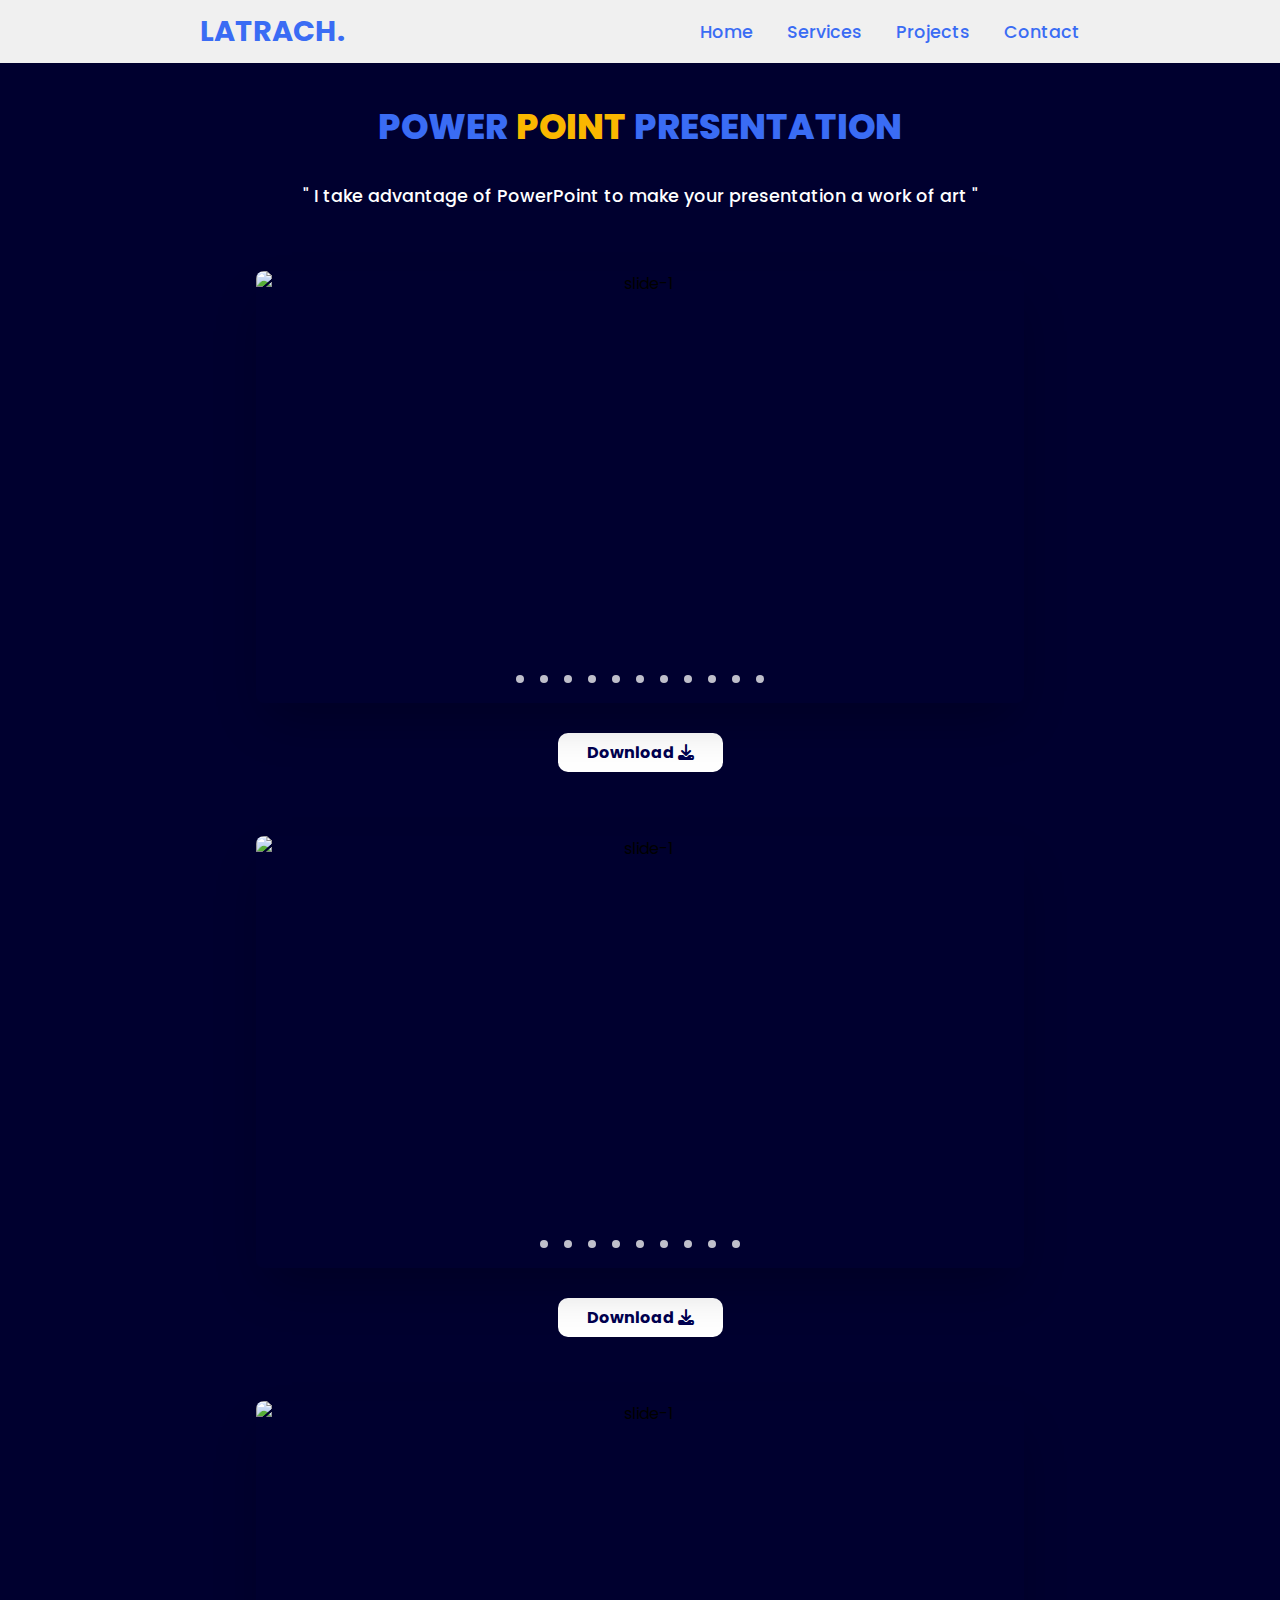
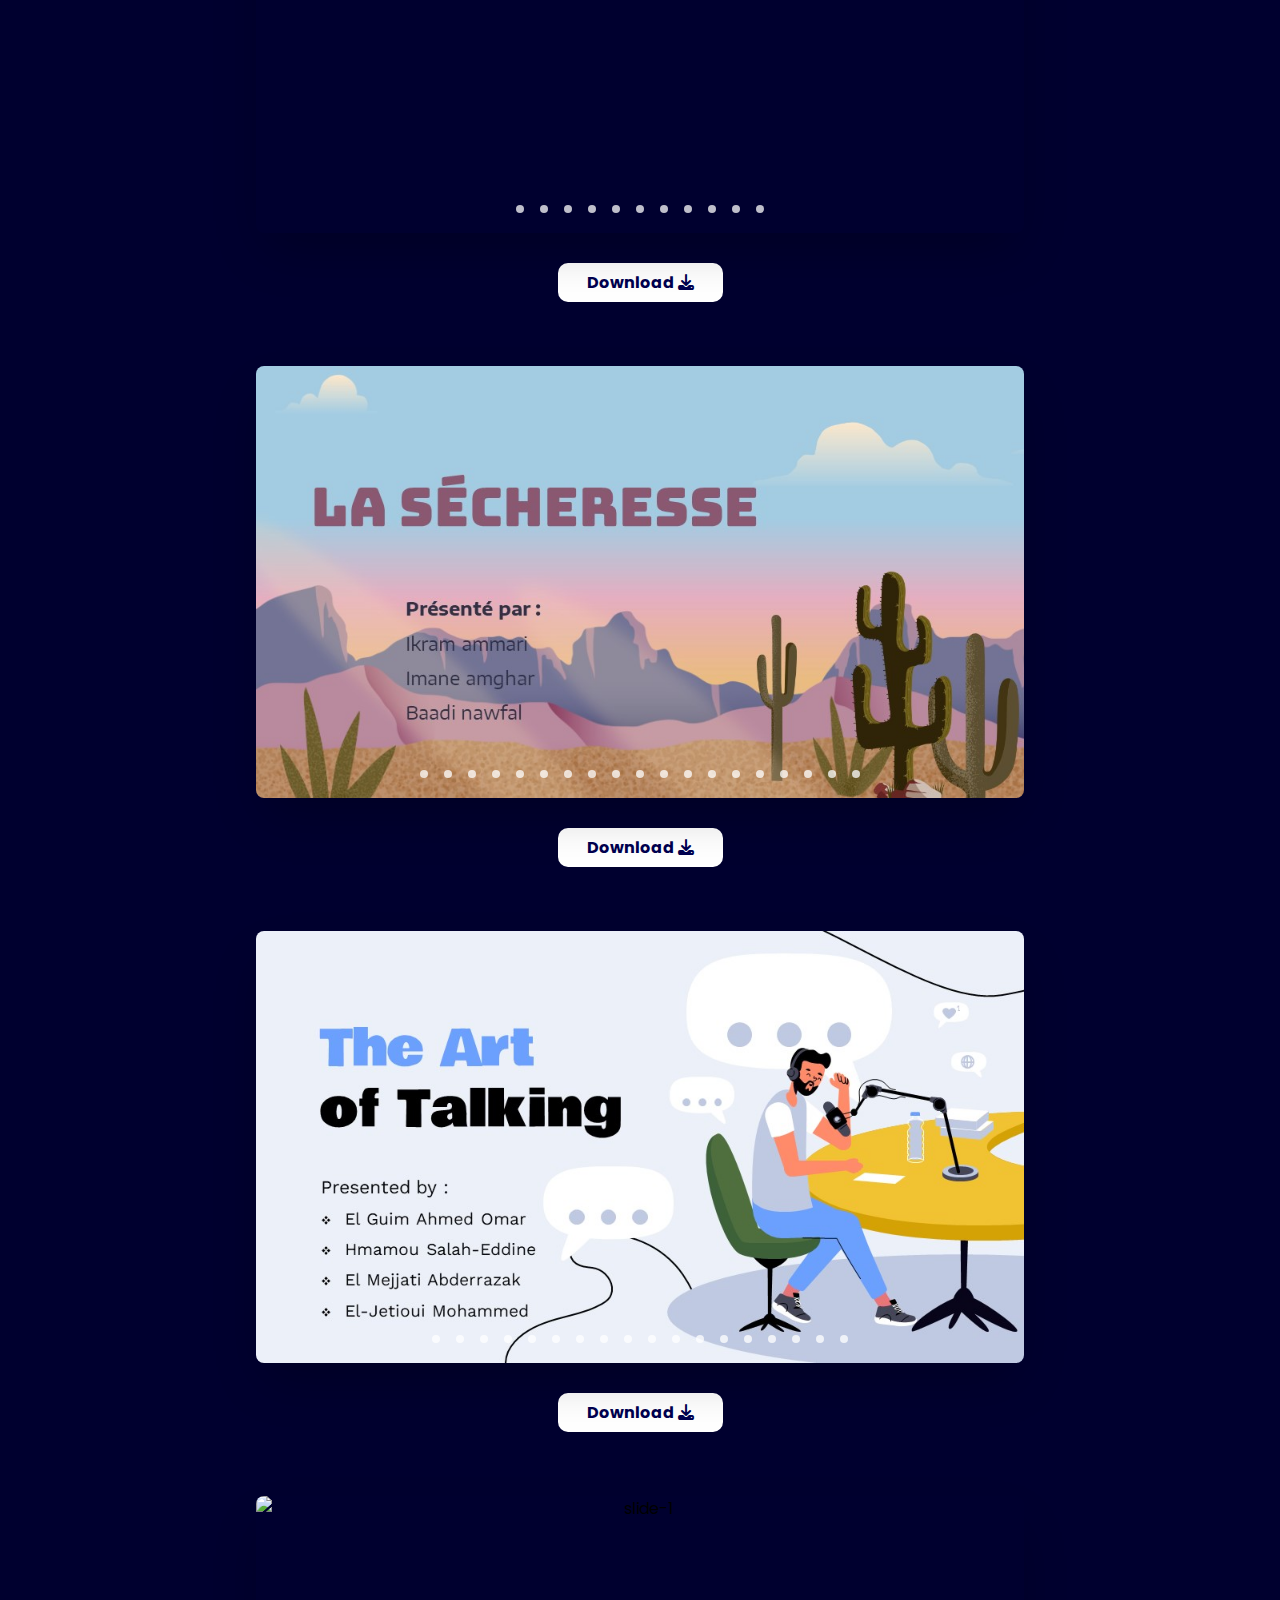
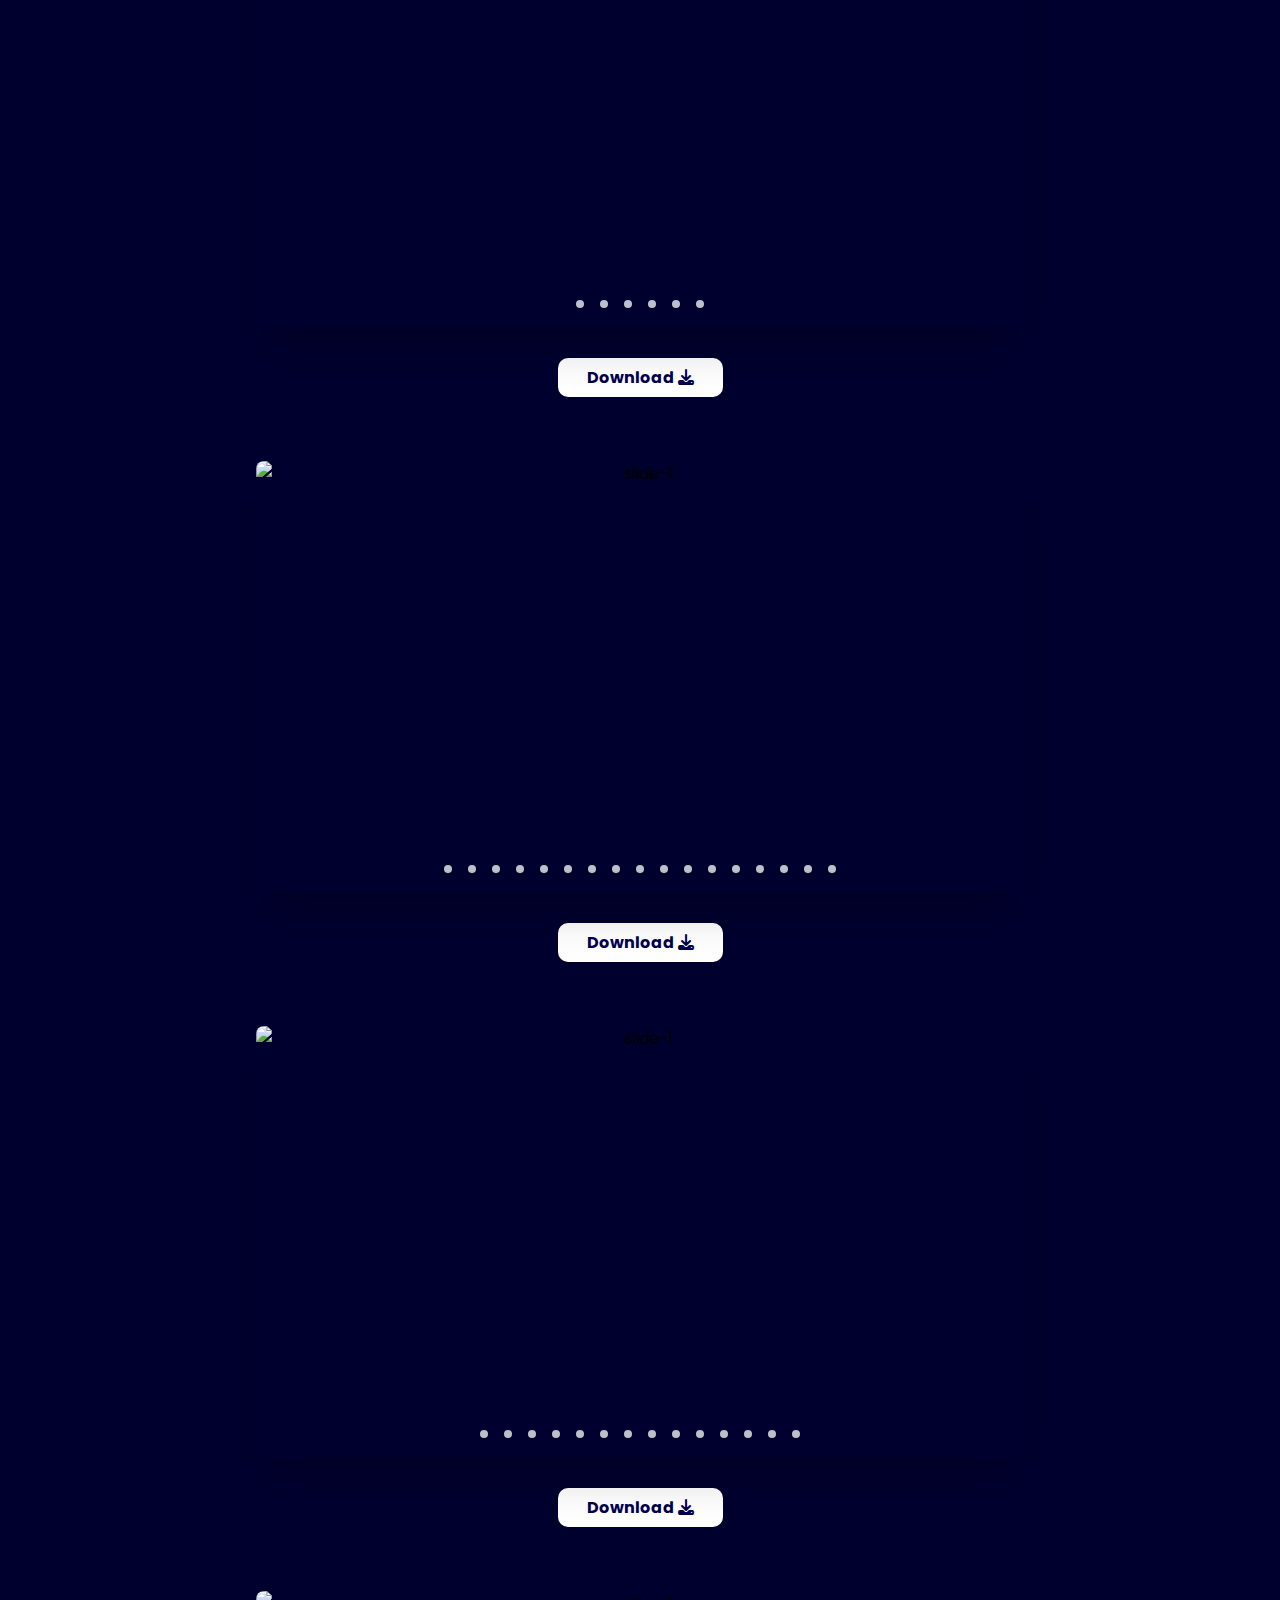
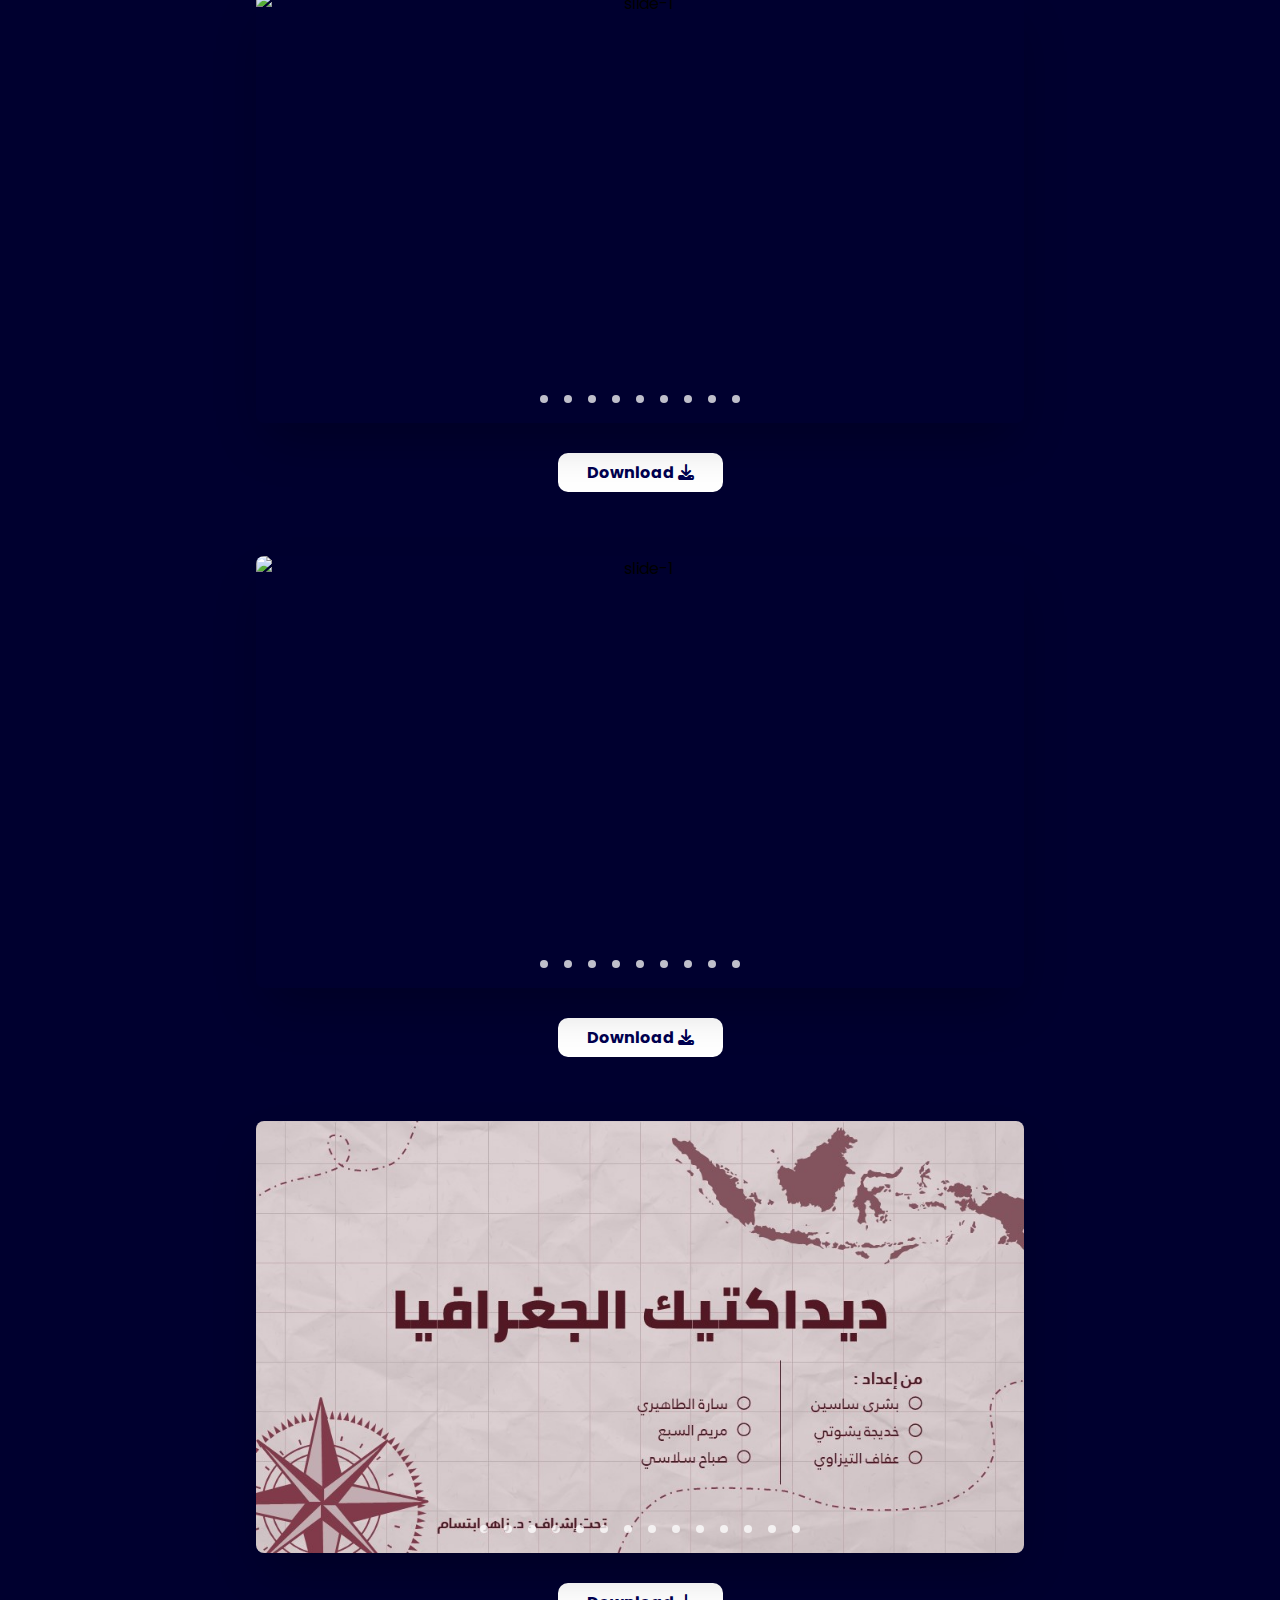
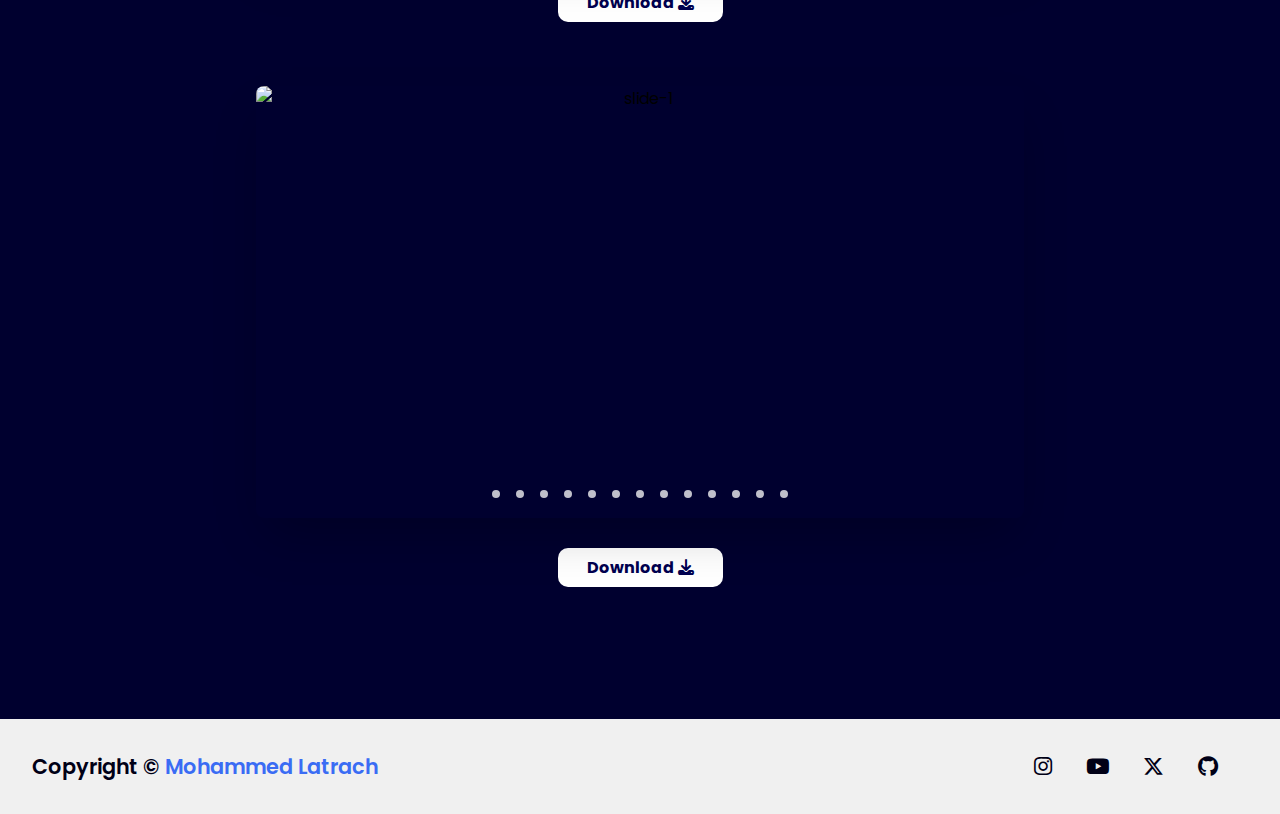
==== ppt.html @ 4a2f90f4 "Add files via upload" ====
<!DOCTYPE html>
<html lang="en">
    <head>
        <meta charset="UTF-8" />
        <meta http-equiv="X-UA-Compatible" content="IE=edge" />
        <meta name="viewport" content="width=device-width, initial-scale=1.0" />
        <title>Latrach's website</title>
        <link rel="stylesheet" href="https://cdnjs.cloudflare.com/ajax/libs/font-awesome/6.4.2/css/all.min.css" />
        <link rel="stylesheet" href="style3.css" />
        <link rel="stylesheet" href="https://unpkg.com/swiper/swiper-bundle.min.css" />

    </head>

    <body>
        <header>
            <a href="index.html" class="logo">Latrach.</a>
            <nav class="navbar">
                <a href="index.html #Home">Home</a>
                <a href="index.html #Services">Services</a>
                <a href="index.html #Projects">Projects</a>
                <a href="index.html #Contact">Contact</a>
            </nav>
        </header>

        <section class="projects">
            <h2 class="title">POWER <span> POINT </span> PRESENTATION</h2>
            <p class="para">" I take advantage of PowerPoint to make your presentation a work of art "</p>

            <section class="container">
                <div class="slider-wrapper">
                    <div class="slider">
                        <img id="sssslide-1" src="ihsaneppt/Slide1.JPG" alt="slide-1" />
                        <img id="sssslide-2" src="ihsaneppt/Slide2.JPG" alt="slide-2" />
                        <img id="sssslide-3" src="ihsaneppt/Slide3.JPG" alt="slide-3" />
                        <img id="sssslide-4" src="ihsaneppt/Slide4.JPG" alt="slide-4" />
                        <img id="sssslide-5" src="ihsaneppt/Slide5.JPG" alt="slide-5" />
                        <img id="sssslide-6" src="ihsaneppt/Slide6.JPG" alt="slide-6" />
                        <img id="sssslide-7" src="ihsaneppt/Slide7.JPG" alt="slide-7" />
                        <img id="sssslide-8" src="ihsaneppt/Slide8.JPG" alt="slide-8" />
                        <img id="sssslide-9" src="ihsaneppt/Slide9.JPG" alt="slide-9" />
                        <img id="sssslide-10" src="ihsaneppt/Slide10.JPG" alt="slide-10" />
                        <img id="sssslide-11" src="ihsaneppt/Slide11.JPG" alt="slide-11" />
                    </div>
                    <div class="slider-nav">
                        <a href="#sssslide-1"></a>
                        <a href="#sssslide-2"></a>
                        <a href="#sssslide-3"></a>
                        <a href="#sssslide-4"></a>
                        <a href="#sssslide-5"></a>
                        <a href="#sssslide-6"></a>
                        <a href="#sssslide-7"></a>
                        <a href="#sssslide-8"></a>
                        <a href="#sssslide-9"></a>
                        <a href="#sssslide-10"></a>
                        <a href="#sssslide-11"></a>
                    </div>
                </div>
                <div class="downlaod"><a href="ihsaneppt/ihsanepresentationdone.pdf" download="PPT-PRESENTATION BY LATRACH">Download <i class="fa fa-download"></i></a></div>
            </section>

            <section class="container">
                <div class="slider-wrapper">
                    <div class="slider">
                        <img id="ihsslide-1" src="Identité professionnelle/Slide1.JPG" alt="slide-1" />
                        <img id="ihsslide-2" src="Identité professionnelle/Slide2.JPG" alt="slide-2" />
                        <img id="ihsslide-3" src="Identité professionnelle/Slide3.JPG" alt="slide-3" />
                        <img id="ihsslide-5" src="Identité professionnelle/Slide5.JPG" alt="slide-5" />
                        <img id="ihsslide-7" src="Identité professionnelle/Slide7.JPG" alt="slide-7" />
                        <img id="ihsslide-9" src="Identité professionnelle/Slide9.JPG" alt="slide-9" />
                        <img id="ihsslide-10" src="Identité professionnelle/Slide10.JPG" alt="slide-10" />
                        <img id="ihsslide-11" src="Identité professionnelle/Slide11.JPG" alt="slide-11" />
                        <img id="ihsslide-12" src="Identité professionnelle/Slide12.JPG" alt="slide-12" />
                    </div>
                    <div class="slider-nav">
                        <a href="#ihsslide-1"></a>
                        <a href="#ihsslide-2"></a>
                        <a href="#ihsslide-3"></a>
                        <a href="#ihsslide-5"></a>
                        <a href="#ihsslide-7"></a>
                        <a href="#ihsslide-9"></a>
                        <a href="#ihsslide-10"></a>
                        <a href="#ihsslide-11"></a>
                        <a href="#ihsslide-12"></a>
                    </div>
                </div>
                <div class="downlaod"><a href="Identité professionnelle/Identité professionnelle.pdf" download="PPT-PRESENTATION BY LATRACH">Download <i class="fa fa-download"></i></a></div>
            </section>

            <section class="container">
                <div class="slider-wrapper">
                    <div class="slider">
                        <img id="youslide-1" src="Artificial Intelligence presentation ppt/Slide1.JPG" alt="slide-1" />
                        <img id="youslide-2" src="Artificial Intelligence presentation ppt/Slide2.JPG" alt="slide-2" />
                        <img id="youslide-3" src="Artificial Intelligence presentation ppt/Slide3.JPG" alt="slide-3" />
                        <img id="youslide-5" src="Artificial Intelligence presentation ppt/Slide4.JPG" alt="slide-5" />
                        <img id="youslide-7" src="Artificial Intelligence presentation ppt/Slide5.JPG" alt="slide-7" />
                        <img id="youslide-9" src="Artificial Intelligence presentation ppt/Slide6.JPG" alt="slide-9" />
                        <img id="youslide-10" src="Artificial Intelligence presentation ppt/Slide7.JPG" alt="slide-10" />
                        <img id="youslide-11" src="Artificial Intelligence presentation ppt/Slide8.JPG" alt="slide-11" />
                        <img id="youslide-12" src="Artificial Intelligence presentation ppt/Slide9.JPG" alt="slide-12" />
                        <img id="youslide-13" src="Artificial Intelligence presentation ppt/Slide13.JPG" alt="slide-13" />
                        <img id="youslide-14" src="Artificial Intelligence presentation ppt/Slide14.JPG" alt="slide-14" />
                        <img id="youslide-15" src="Artificial Intelligence presentation ppt/Slide15.JPG" alt="slide-15" />
                        <img id="youslide-16" src="Artificial Intelligence presentation ppt/Slide16.JPG" alt="slide-16" />
                        <img id="youslide-17" src="Artificial Intelligence presentation ppt/Slide17.JPG" alt="slide-17" />
                        <img id="youslide-18" src="Artificial Intelligence presentation ppt/Slide18.JPG" alt="slide-18" />
                    </div>
                    <div class="slider-nav">
                        <a href="#youslide-1"></a>
                        <a href="#youslide-2"></a>
                        <a href="#youslide-3"></a>
                        <a href="#youslide-5"></a>
                        <a href="#youslide-7"></a>
                        <a href="#youslide-9"></a>
                        <a href="#youslide-10"></a>
                        <a href="#youslide-11"></a>
                        <a href="#youslide-12"></a>
                        <a href="#youslide-17"></a>
                        <a href="#youslide-18"></a>
                    </div>
                </div>
                <div class="downlaod"><a href="Identité professionnelle/Identité professionnelle.pdf" download="PPT-PRESENTATION BY LATRACH">Download <i class="fa fa-download"></i></a></div>
            </section>
            
            
            
            <section class="container">
                <div class="slider-wrapper">
                    <div class="slider">
                        <img id="slide-1" src="PPT/Slide1.JPG" alt="slide-1" />
                        <img id="slide-2" src="PPT/Slide2.JPG" alt="slide-2" />
                        <img id="slide-3" src="PPT/Slide3.JPG" alt="slide-3" />
                        <img id="slide-4" src="PPT/Slide4.JPG" alt="slide-4" />
                        <img id="slide-5" src="PPT/Slide5.JPG" alt="slide-5" />
                        <img id="slide-6" src="PPT/Slide6.JPG" alt="slide-6" />
                        <img id="slide-7" src="PPT/Slide7.JPG" alt="slide-7" />
                        <img id="slide-8" src="PPT/Slide8.JPG" alt="slide-8" />
                        <img id="slide-9" src="PPT/Slide9.JPG" alt="slide-9" />
                        <img id="slide-10" src="PPT/Slide10.JPG" alt="slide-10" />
                        <img id="slide-11" src="PPT/Slide11.JPG" alt="slide-11" />
                        <img id="slide-12" src="PPT/Slide12.JPG" alt="slide-12" />
                        <img id="slide-13" src="PPT/Slide13.JPG" alt="slide-13" />
                        <img id="slide-14" src="PPT/Slide14.JPG" alt="slide-14" />
                        <img id="slide-15" src="PPT/Slide15.JPG" alt="slide-15" />
                        <img id="slide-16" src="PPT/Slide16.JPG" alt="slide-16" />
                        <img id="slide-17" src="PPT/Slide17.JPG" alt="slide-17" />
                        <img id="slide-18" src="PPT/Slide18.JPG" alt="slide-18" />
                        <img id="slide-19" src="PPT/Slide19.JPG" alt="slide-19" />
                    </div>
                    <div class="slider-nav">
                        <a href="#slide-1"></a>
                        <a href="#slide-2"></a>
                        <a href="#slide-3"></a>
                        <a href="#slide-4"></a>
                        <a href="#slide-5"></a>
                        <a href="#slide-6"></a>
                        <a href="#slide-7"></a>
                        <a href="#slide-8"></a>
                        <a href="#slide-9"></a>
                        <a href="#slide-10"></a>
                        <a href="#slide-11"></a>
                        <a href="#slide-12"></a>
                        <a href="#slide-13"></a>
                        <a href="#slide-14"></a>
                        <a href="#slide-15"></a>
                        <a href="#slide-16"></a>
                        <a href="#slide-17"></a>
                        <a href="#slide-18"></a>
                        <a href="#slide-19"></a>
                    </div>
                </div>
                <div class="downlaod"><a href="PPT/La sécheresse pdf.pdf" download="PPT-PRESENTATION BY LATRACH">Download <i class="fa fa-download"></i></a></div>
            </section>
            
            <section class="container">
                <div class="slider-wrapper">
                    <div class="slider">
                        <img id="nnslide-1" src="The Art of Talking/Slide1.JPG" alt="slide-1" />
                        <img id="nnslide-2" src="The Art of Talking/Slide2.JPG" alt="slide-2" />
                        <img id="nnslide-3" src="The Art of Talking/Slide3.JPG" alt="slide-3" />
                        <img id="nnslide-4" src="The Art of Talking/Slide4.JPG" alt="slide-4" />
                        <img id="nnslide-5" src="The Art of Talking/Slide7.JPG" alt="slide-5" />
                        <img id="nnslide-6" src="The Art of Talking/Slide8.JPG" alt="slide-6" />
                        <img id="nnslide-7" src="The Art of Talking/Slide9.JPG" alt="slide-7" />
                        <img id="nnslide-8" src="The Art of Talking/Slide10.JPG" alt="slide-8" />
                        <img id="nnslide-9" src="The Art of Talking/Slide11.JPG" alt="slide-9" />
                        <img id="nnslide-10" src="The Art of Talking/Slide12.JPG" alt="slide-10" />
                        <img id="nnslide-11" src="The Art of Talking/Slide13.JPG" alt="slide-11" />
                        <img id="nnslide-12" src="The Art of Talking/Slide14.JPG" alt="slide-12" />
                        <img id="nnslide-13" src="The Art of Talking/Slide15.JPG" alt="slide-13" />
                        <img id="nnslide-14" src="The Art of Talking/Slide16.JPG" alt="slide-6" />
                        <img id="nnslide-15" src="The Art of Talking/Slide17.JPG" alt="slide-15" />
                        <img id="nnslide-16" src="The Art of Talking/Slide18.JPG" alt="slide-16" />
                        <img id="nnslide-17" src="The Art of Talking/Slide19.JPG" alt="slide-17" />
                        <img id="nnslide-18" src="The Art of Talking/Slide21.JPG" alt="slide-18" />
                        <img id="nnslide-19" src="The Art of Talking/Slide24.JPG" alt="slide-19" />
                        <img id="nnslide-20" src="The Art of Talking/Slide28.JPG" alt="slide-20" />
                        <img id="nnslide-21" src="The Art of Talking/Slide31.JPG" alt="slide-21" />
                        <img id="nnslide-22" src="The Art of Talking/Slide33.JPG" alt="slide-22" />
                        <img id="nnslide-34" src="The Art of Talking/Slide34.JPG" alt="slide-23" />
                    </div>
                    <div class="slider-nav">
                        <a href="#nnslide-1"></a>
                        <a href="#nnslide-2"></a>
                        <a href="#nnslide-3"></a>
                        <a href="#nnslide-4"></a>
                        <a href="#nnslide-5"></a>
                        <a href="#nnslide-6"></a>
                        <a href="#nnslide-7"></a>
                        <a href="#nnslide-8"></a>
                        <a href="#nnslide-9"></a>
                        <a href="#nnslide-10"></a>
                        <a href="#nnslide-11"></a>
                        <a href="#nnslide-12"></a>
                        <a href="#nnslide-13"></a>
                        <a href="#nnslide-14"></a>
                        <a href="#nnslide-15"></a>
                        <a href="#nnslide-16"></a>
                        <a href="#nnslide-17"></a>
                        <a href="#nnslide-34"></a>
                    </div>
                </div>
                <div class="downlaod"><a href="The Art of Talking/The Art of Talking.pdf" download="PPT-PRESENTATION BY LATRACH">Download <i class="fa fa-download"></i></a></div>
            </section>
            
            <section class="container">
                <div class="slider-wrapper">
                    <div class="slider">
                        <img id="ssslide-1" src="Le rôle motivationnel dans la communication/Slide1.JPG" alt="slide-1" />
                        <img id="ssslide-2" src="Le rôle motivationnel dans la communication/Slide2.JPG2" alt="slide-2" />
                        <img id="ssslide-3" src="Le rôle motivationnel dans la communication/Slide3.JPG3" alt="slide-3" />
                        <img id="ssslide-4" src="Le rôle motivationnel dans la communication/Slide4.JPG4" alt="slide-4" />
                        <img id="ssslide-5" src="Le rôle motivationnel dans la communication/Slide5.JPG5" alt="slide-5" />
                        <img id="ssslide-6" src="Le rôle motivationnel dans la communication/Slide6.JPG6" alt="slide-6" />
                    </div>
                    <div class="slider-nav">
                        <a href="#ssslide-1"></a>
                        <a href="#ssslide-2"></a>
                        <a href="#ssslide-3"></a>
                        <a href="#ssslide-4"></a>
                        <a href="#ssslide-5"></a>
                        <a href="#ssslide-6"></a>
                    </div>
                </div>
                <div class="downlaod"><a href="Le rôle motivationnel dans la communication/Le rôle motivationnel dans la communication.pdf" download="PPT-PRESENTATION BY LATRACH">Download <i class="fa fa-download"></i></a></div>
            </section>

            

            <section class="container">
                <div class="slider-wrapper">
                    <div class="slider">
                        <img id="ssblide-1" src="La valorisation PPT/Slide1.JPG" alt="slide-1" />
                        <img id="ssblide-2" src="La valorisation PPT/Slide2.JPG" alt="slide-2" />
                        <img id="ssblide-3" src="La valorisation PPT/Slide3.JPG" alt="slide-3" />
                        <img id="ssblide-4" src="La valorisation PPT/Slide4.JPG" alt="slide-4" />
                        <img id="ssblide-5" src="La valorisation PPT/Slide5.JPG" alt="slide-5" />
                        <img id="ssblide-6" src="La valorisation PPT/Slide6.JPG" alt="slide-6" />
                        <img id="ssblide-7" src="La valorisation PPT/Slide7.JPG" alt="slide-7" />
                        <img id="ssblide-8" src="La valorisation PPT/Slide8.JPG" alt="slide-8" />
                        <img id="ssblide-9" src="La valorisation PPT/Slide9.JPG" alt="slide-9" />
                        <img id="ssblide-10" src="La valorisation PPT/Slide10.JPG" alt="slide-10" />
                        <img id="ssblide-11" src="La valorisation PPT/Slide11.JPG" alt="slide-11" />
                        <img id="ssblide-12" src="La valorisation PPT/Slide12.JPG" alt="slide-12" />
                        <img id="ssblide-13" src="La valorisation PPT/Slide13.JPG" alt="slide-13" />
                        <img id="ssblide-14" src="La valorisation PPT/Slide14.JPG" alt="slide-14" />
                        <img id="ssblide-15" src="La valorisation PPT/Slide15.JPG" alt="slide-15" />
                        <img id="ssblide-16" src="La valorisation PPT/Slide16.JPG" alt="slide-16" />
                        <img id="ssblide-17" src="La valorisation PPT/Slide17.JPG" alt="slide-17" />
                        <img id="ssblide-18" src="La valorisation PPT/Slide18.JPG" alt="slide-18" />
                        <img id="ssblide-19" src="La valorisation PPT/Slide19.JPG" alt="slide-19" />
                        <img id="ssblide-20" src="La valorisation PPT/Slide20.JPG" alt="slide-20" />
                        <img id="ssblide-21" src="La valorisation PPT/Slide21.JPG" alt="slide-21" />
                        <img id="ssblide-22" src="La valorisation PPT/Slide22.JPG" alt="slide-22" />
                        <img id="ssblide-23" src="La valorisation PPT/Slide23.JPG" alt="slide-23" />
                        <img id="ssblide-24" src="La valorisation PPT/Slide24.JPG" alt="slide-24" />
                        <img id="ssblide-25" src="La valorisation PPT/Slide25.JPG" alt="slide-25" />
                        <img id="ssblide-26" src="La valorisation PPT/Slide26.JPG" alt="slide-26" />
                        <img id="ssblide-27" src="La valorisation PPT/Slide27.JPG" alt="slide-27" />
                        <img id="ssblide-28" src="La valorisation PPT/Slide28.JPG" alt="slide-27" />
                        <img id="ssblide-29" src="La valorisation PPT/Slide29.JPG" alt="slide-27" />
                        <img id="ssblide-30" src="La valorisation PPT/Slide30.JPG" alt="slide-27" />
                        <img id="ssblide-31" src="La valorisation PPT/Slide31.JPG" alt="slide-27" />
                        <img id="ssblide-32" src="La valorisation PPT/Slide32.JPG" alt="slide-27" />
                        <img id="ssblide-33" src="La valorisation PPT/Slide33.JPG" alt="slide-27" />
                        <img id="ssblide-34" src="La valorisation PPT/Slide34.JPG" alt="slide-27" />
                        <img id="ssblide-35" src="La valorisation PPT/Slide35.JPG" alt="slide-27" />
                        <img id="ssblide-36" src="La valorisation PPT/Slide36.JPG" alt="slide-27" />  
                    </div>
                    <div class="slider-nav">
                        <a href="#ssblide-1"></a>
                        <a href="#ssblide-2"></a>
                        <a href="#ssblide-3"></a>
                        <a href="#ssblide-4"></a>
                        <a href="#ssblide-5"></a>
                        <a href="#ssblide-6"></a>
                        <a href="#ssblide-17"></a>
                        <a href="#ssblide-27"></a>
                        <a href="#ssblide-28"></a>
                        <a href="#ssblide-29"></a>
                        <a href="#ssblide-30"></a>
                        <a href="#ssblide-31"></a>
                        <a href="#ssblide-32"></a>
                        <a href="#ssblide-33"></a>
                        <a href="#ssblide-34"></a>
                        <a href="#ssblide-35"></a>
                        <a href="#ssblide-36"></a>
                        
                    </div>
                </div>
                <div class="downlaod"><a href="La valorisation PPT/La valorisation des activités biologiques de certaines espèces végétales.pdf" download="PPT-PRESENTATION BY LATRACH">Download <i class="fa fa-download"></i></a></div>
            </section>
            
            
            <section class="container">
                <div class="slider-wrapper">
                <div class="slider">
                    <img id="sblide-1" src="HYDROGÈNE VERT PPT/Slide1.JPG" alt="slide-1" />
                    <img id="sblide-2" src="HYDROGÈNE VERT PPT/Slide2.JPG" alt="slide-2" />
                    <img id="sblide-3" src="HYDROGÈNE VERT PPT/Slide3.JPG" alt="slide-3" />
                    <img id="sblide-4" src="HYDROGÈNE VERT PPT/Slide4.JPG" alt="slide-4" />
                    <img id="sblide-5" src="HYDROGÈNE VERT PPT/Slide5.JPG" alt="slide-5" />
                    <img id="sblide-6" src="HYDROGÈNE VERT PPT/Slide6.JPG" alt="slide-6" />
                    <img id="sblide-7" src="HYDROGÈNE VERT PPT/Slide7.JPG" alt="slide-7" />
                    <img id="sblide-8" src="HYDROGÈNE VERT PPT/Slide8.JPG" alt="slide-8" />
                    <img id="sblide-9" src="HYDROGÈNE VERT PPT/Slide9.JPG" alt="slide-9" />
                    <img id="sblide-10" src="HYDROGÈNE VERT PPT/Slide10.JPG" alt="slide-10" />
                    <img id="sblide-11" src="HYDROGÈNE VERT PPT/Slide11.JPG" alt="slide-11" />
                    <img id="sblide-12" src="HYDROGÈNE VERT PPT/Slide12.JPG" alt="slide-12" />
                    <img id="sblide-13" src="HYDROGÈNE VERT PPT/Slide13.JPG" alt="slide-13" />
                    <img id="sblide-14" src="HYDROGÈNE VERT PPT/Slide14.JPG" alt="slide-14" />
                    <img id="sblide-15" src="HYDROGÈNE VERT PPT/Slide15.JPG" alt="slide-15" />
                    <img id="sblide-16" src="HYDROGÈNE VERT PPT/Slide16.JPG" alt="slide-16" />
                    <img id="sblide-17" src="HYDROGÈNE VERT PPT/Slide17.JPG" alt="slide-17" />
                    <img id="sblide-18" src="HYDROGÈNE VERT PPT/Slide18.JPG" alt="slide-18" />
                    <img id="sblide-19" src="HYDROGÈNE VERT PPT/Slide19.JPG" alt="slide-19" />
                    <img id="sblide-20" src="HYDROGÈNE VERT PPT/Slide20.JPG" alt="slide-20" />
                    <img id="sblide-20" src="HYDROGÈNE VERT PPT/Slide20.JPG" alt="slide-20" />
                    <img id="sblide-20" src="HYDROGÈNE VERT PPT/Slide20.JPG" alt="slide-20" />
                    <img id="sblide-21" src="HYDROGÈNE VERT PPT/Slide21.JPG" alt="slide-20" />
                    <img id="sblide-22" src="HYDROGÈNE VERT PPT/Slide22.JPG" alt="slide-20" />
                    <img id="sblide-23" src="HYDROGÈNE VERT PPT/Slide23.JPG" alt="slide-20" />
                    <img id="sblide-24" src="HYDROGÈNE VERT PPT/Slide24.JPG" alt="slide-20" />
                    <img id="sblide-25" src="HYDROGÈNE VERT PPT/Slide25.JPG" alt="slide-20" />
                    <img id="sblide-26" src="HYDROGÈNE VERT PPT/Slide26.JPG" alt="slide-20" />
                    <img id="sblide-27" src="HYDROGÈNE VERT PPT/Slide27.JPG" alt="slide-20" />
                </div>
                <div class="slider-nav">
                    <a href="#sblide-1"></a>
                    <a href="#sblide-2"></a>
                    <a href="#sblide-3"></a>
                    <a href="#sblide-4"></a>
                    <a href="#sblide-5"></a>
                    <a href="#sblide-6"></a>
                    <a href="#sblide-7"></a>
                    <a href="#sblide-8"></a>
                    <a href="#sblide-22"></a>
                    <a href="#sblide-23"></a>
                    <a href="#sblide-24"></a>
                    <a href="#sblide-25"></a>
                    <a href="#sblide-26"></a>
                    <a href="#sblide-27"></a>
                    
                </div>
            </div>
            <div class="downlaod"><a href="HYDROGÈNE VERT PPT/HYDROGÈNE VERT.pdf" download="PPT-PRESENTATION BY LATRACH">Download <i class="fa fa-download"></i></a></div>
        </section>
        
        
        
        <section class="container">
            <div class="slider-wrapper">
                <div class="slider">
                    <img id="ssslide-1" src="Relationships/Slide1.JPG" alt="slide-1" />
                    <img id="ssslide-2" src="Relationships/Slide2.JPG" alt="slide-2" />
                    <img id="ssslide-3" src="Relationships/Slide3.JPG" alt="slide-3" />
                    <img id="ssslide-4" src="Relationships/Slide4.JPG" alt="slide-4" />
                    <img id="ssslide-5" src="Relationships/Slide5.JPG" alt="slide-5" />
                    <img id="ssslide-6" src="Relationships/Slide6.JPG" alt="slide-6" />
                    <img id="ssslide-7" src="Relationships/Slide7.JPG" alt="slide-7" />
                    <img id="ssslide-8" src="Relationships/Slide8.JPG" alt="slide-8" />
                    <img id="ssslide-9" src="Relationships/Slide9.JPG" alt="slide-9" />
                </div>
                <div class="slider-nav">
                    <a href="#ssslide-1"></a>
                    <a href="#ssslide-2"></a>
                    <a href="#ssslide-3"></a>
                    <a href="#ssslide-4"></a>
                    <a href="#ssslide-5"></a>
                    <a href="#ssslide-6"></a>
                    <a href="#ssslide-7"></a>
                    <a href="#ssslide-8"></a>
                    <a href="#ssslide-9"></a>
                </div>
            </div>
            <div class="downlaod"><a href="Relationships/Relationships.pdf" download="PPT-PRESENTATION BY LATRACH">Download <i class="fa fa-download"></i></a></div>
        </section>

        <section class="container">
            <div class="slider-wrapper">
                <div class="slider">
                    <img id="s1slide-1" src="history/Slide1.JPG" alt="slide-1" />
                    <img id="s1slide-2" src="history/Slide2.JPG" alt="slide-2" />
                    <img id="s1slide-3" src="history/Slide3.JPG" alt="slide-3" />
                    <img id="s1slide-4" src="history/Slide4.JPG" alt="slide-4" />
                    <img id="s1slide-5" src="history/Slide5.JPG" alt="slide-5" />
                    <img id="s1slide-6" src="history/Slide6.JPG" alt="slide-6" />
                    <img id="s1slide-7" src="history/Slide7.JPG" alt="slide-7" />
                    <img id="s1slide-8" src="history/Slide8.JPG" alt="slide-8" />
                    <img id="s1slide-9" src="history/Slide9.JPG" alt="slide-9" />
                </div>
                <div class="slider-nav">
                    <a href="#s1slide-1"></a>
                    <a href="#s1slide-2"></a>
                    <a href="#s1slide-3"></a>
                    <a href="#s1slide-4"></a>
                    <a href="#s1slide-5"></a>
                    <a href="#s1slide-6"></a>
                    <a href="#s1slide-7"></a>
                    <a href="#s1slide-8"></a>
                    <a href="#s1slide-9"></a>
                </div>
            </div>
            <div class="downlaod"><a href="history/التربية عبر التاريخ من العصور القديمة حتى أوائل القرن عشرين.pdf" download="PPT-PRESENTATION BY LATRACH">Download <i class="fa fa-download"></i></a></div>
        </section>

        <section class="container">
            <div class="slider-wrapper">
                <div class="slider">
                    <img id="hhhlide-1" src="الجغرافيا/Slide1.JPG" alt="slide-1" />
                    <img id="hhhlide-2" src="الجغرافيا/Slide2.JPG" alt="slide-2" />
                    <img id="hhhlide-3" src="الجغرافيا/Slide3.JPG" alt="slide-3" />
                    <img id="hhhlide-4" src="الجغرافيا/Slide4.JPG" alt="slide-4" />
                    <img id="hhhlide-5" src="الجغرافيا/Slide5.JPG" alt="slide-5" />
                    <img id="hhhlide-6" src="الجغرافيا/Slide6.JPG" alt="slide-6" />
                    <img id="hhhlide-7" src="الجغرافيا/Slide10.JPG" alt="slide-7" />
                    <img id="hhhlide-8" src="الجغرافيا/Slide11.JPG" alt="slide-8" />
                    <img id="hhhlide-9" src="الجغرافيا/Slide12.JPG" alt="slide-9" />
                    <img id="hhhlide-10" src="الجغرافيا/Slide13.JPG" alt="slide-10" />
                    <img id="hhhlide-11" src="الجغرافيا/Slide15.JPG" alt="slide-11" />
                    <img id="hhhlide-12" src="الجغرافيا/Slide18.JPG" alt="slide-12" />
                    <img id="hhhlide-13" src="الجغرافيا/Slide19.JPG" alt="slide-13" />
                    <img id="hhhlide-14" src="الجغرافيا/Slide21.JPG" alt="slide-14" />
                    <img id="hhhlide-15" src="الجغرافيا/Slide23.JPG" alt="slide-14" />
                    <img id="hhhlide-16" src="الجغرافيا/Slide25.JPG" alt="slide-14" />
                    <img id="hhhlide-17" src="الجغرافيا/Slide27.JPG" alt="slide-14" />
                    <img id="hhhlide-18" src="الجغرافيا/Slide28.JPG" alt="slide-14" />
                    <img id="hhhlide-19" src="الجغرافيا/Slide30.JPG" alt="slide-14" />
                    <img id="hhhlide-20" src="الجغرافيا/Slide31.JPG" alt="slide-14" />
                </div>
                <div class="slider-nav">
                    <a href="#hhhlide-1"></a>
                    <a href="#hhhlide-2"></a>
                    <a href="#hhhlide-3"></a>
                    <a href="#hhhlide-4"></a>
                    <a href="#hhhlide-5"></a>
                    <a href="#hhhlide-6"></a>
                    <a href="#hhhlide-7"></a>
                    <a href="#hhhlide-8"></a>
                    <a href="#hhhlide-9"></a>
                    <a href="#hhhlide-10"></a>
                    <a href="#hhhlide-11"></a>
                    <a href="#hhhlide-12"></a>
                    <a href="#hhhlide-13"></a>
                    <a href="#hhhlide-20"></a>
                </div>
            </div>
            <div class="downlaod"><a href="الجغرافيا/الجغرافيا.pdf" download="PPT-PRESENTATION BY LATRACH">Download <i class="fa fa-download"></i></a></div>
        </section>

        <section class="container">
            <div class="slider-wrapper">
                <div class="slider">
                    <img id="sslide-1" src="Pagan stage/Slide1.JPG" alt="slide-1" />
                    <img id="sslide-2" src="Pagan stage/Slide2.JPG" alt="slide-2" />
                    <img id="sslide-3" src="Pagan stage/Slide3.JPG" alt="slide-3" />
                    <img id="sslide-4" src="Pagan stage/Slide4.JPG" alt="slide-4" />
                    <img id="sslide-6" src="Pagan stage/Slide6.JPG" alt="slide-6" />
                    <img id="sslide-7" src="Pagan stage/Slide7.JPG" alt="slide-7" />
                    <img id="sslide-8" src="Pagan stage/Slide8.JPG" alt="slide-8" />
                    <img id="sslide-9" src="Pagan stage/Slide9.JPG" alt="slide-9" />
                    <img id="sslide-10" src="Pagan stage/Slide10.JPG" alt="slide-10" />
                    <img id="sslide-12" src="Pagan stage/Slide12.JPG" alt="slide-12" />
                    <img id="sslide-13" src="Pagan stage/Slide13.JPG" alt="slide-13" />
                    <img id="sslide-14" src="Pagan stage/Slide14.JPG" alt="slide-14" />
                    <img id="sslide-16" src="Pagan stage/Slide16.JPG" alt="slide-16" />
                    <img id="sslide-17" src="Pagan stage/Slide17.JPG" alt="slide-17" />
                    <img id="sslide-18" src="Pagan stage/Slide18.JPG" alt="slide-18" />
                    <img id="sslide-23" src="Pagan stage/Slide23.JPG" alt="slide-23" />
                    <img id="sslide-24" src="Pagan stage/Slide24.JPG" alt="slide-24" />
                    <img id="sslide-25" src="Pagan stage/Slide25.JPG" alt="slide-25" />
                    <img id="sslide-26" src="Pagan stage/Slide26.JPG" alt="slide-26" />
                    <img id="sslide-27" src="Pagan stage/Slide27.JPG" alt="slide-27" />
                    <img id="sslide-28" src="Pagan stage/Slide28.JPG" alt="slide-28" />
                </div>
                <div class="slider-nav">
                    <a href="#sslide-1"></a>
                    <a href="#sslide-2"></a>
                    <a href="#sslide-3"></a>
                    <a href="#sslide-4"></a>
                    <a href="#sslide-6"></a>
                    <a href="#sslide-7"></a>
                    <a href="#sslide-8"></a>
                    <a href="#sslide-9"></a>
                    <a href="#sslide-10"></a>
                    <a href="#sslide-25"></a>
                    <a href="#sslide-26"></a>
                    <a href="#sslide-27"></a>
                    <a href="#sslide-28"></a>
                </div>
            </div>
            <div class="downlaod"><a href="Pagan stage/Pagan stage.pdf" download="PPT-PRESENTATION BY LATRACH">Download <i class="fa fa-download"></i></a></div>
        </section>
        
    </section>
        <footer class="footer">
            <p class="footer-title">Copyright © <span>Mohammed Latrach</span></p>
            <div class="social-icons">
                <a href="https://instagram.com/mohammed_latrach?igshid=OGQ5ZDc2ODk2ZA=="><i class="fa-brands fa-instagram"></i></a>
                <a href="https://youtube.com/@latrachamv690?si=FJWzcMThF6eJgCyL"><i class="fa-brands fa-youtube"></i></a>
                <a href="https://x.com/Mohamed1latrach?t=AobBRM0UwUKx0mp8KHeYkw&s=09"><i class="fa-brands fa-x-twitter"></i></a>
                <a href="https://github.com/Latrach-M"><i class="fa-brands fa-github"></i></a>
            </div>
        </footer>
        
    </body>
</html>
---- style3.css ----
@import url('https://fonts.googleapis.com/css2?family=Poppins:ital,wght@0,100;0,200;0,300;0,400;0,500;0,600;0,700;0,800;0,900;1,100;1,200;1,300;1,400;1,500;1,600;1,700;1,800;1,900&display=swap');
* {
    margin: 0;
    padding: 0;
    box-sizing: border-box;
    font-family: 'Poppins', sans-serif;
    scroll-behavior: smooth;
}
header{
    background-color: #f0f0f0;
    width: 100%;
    position: fixed;
    z-index: 999;
    display: flex;
    justify-content: space-between;
    align-items: center;
    padding: 10px 200px;
}


.logo{
    text-decoration: none;
    color: #3a6cf4;
    text-transform: uppercase;
    font-weight: 700;
    font-size: 1.8em;
}

.navbar a{
    text-decoration: none;
    color: #3a6cf4;
    font-size: 1.1em;
    font-weight: 500;
    padding-left: 30px;
    transition: 0.7s;
}

.navbar a:hover{
    color: #2b018c;
}

section{
    padding: 100px 200px;
    /* background-image: url(comps/stars.png);
    background-repeat: no-repeat;
    background-size: cover; */
}

.social-icons a{
    font-size: 1.7em;
    padding-right: 30px;
    color: #000016;
    transition: 0.7s ease;
}

.title{
    display: flex;
    justify-content: center;
    color: #3a6cf4;
    font-size: 2.2em;
    font-weight: 800;
    margin-bottom: 30px;
}
.title span{
    color: #fab700;
    margin-right: 8px;
    margin-left: 8px;
}
.para{
    display: flex;
    justify-content: center;
    text-align: center;
    color: #fff;
    font-size: 1.1em;
    font-weight: 500;
    margin-bottom: 30px;
}
.content{
    display: flex;
    justify-content: center;
    flex-direction: row;
    flex-wrap: wrap;
}

.projects{
    background-color: #00002f;
}

.projects .content{
    margin-top: 30px;
}

.project-card{
    padding: 5px;
    background-color: #fff;
    border: 1px solid #fff;
    min-height: 14em;
    width: 18em;
    overflow: hidden;
    border-radius: 10px;
    margin: 20px;
    transition: 0.7s ease;
}







.project-img img{
    width: 100%;
    height: 100%;
}
.project-img a{
    text-decoration: none;
    color: #000086;
    font-weight: 700;
    transition: .5s;
}
.project-img a:hover{
    color: #fab700;
}



.footer{
    background-color: #f0f0f0;
    color: #000016;
    padding: 2em;
    display: flex;
    justify-content: space-between;
}

.footer-title{
    font-size: 1.3em;
    font-weight: 600;
}

.footer-title span{
    color: #3a6cf4;
}

.footer .social-icons a{
    font-size: 1.3em;
}











.container .downlaod a{
    color: #00004f;
    font-weight: 700;
    text-decoration: none;
    background-color: white;
    border-radius: 10px; 
    padding: 7px 29px; 
    display: inline-block;
    margin-top: 30px;
    transition: .5s;
}
.container .downlaod a:hover{
    transform: scale(1.1);
    color: #fab700;
    background-color: #000016;
    box-shadow: 0px 0px 7px white;
}
.container {
    padding: 2rem;
    text-align: center;
}



.slider-wrapper {
	position: relative;
	max-width: 48rem;
	margin: 0 auto;
}

.slider {
	display: flex;
	aspect-ratio: 16 / 9;
	overflow-x: auto;
	scroll-snap-type: x mandatory;
	scroll-behavior: smooth;
	box-shadow: 0 1.5rem 3rem -0.75rem hsla(0, 0%, 0%, 0.25);
	border-radius: 0.5rem;
	-ms-overflow-style: none; 
	scrollbar-width: none; 
}

/* Hide scrollbar for Chrome, Safari and Opera */
.slider::-webkit-scrollbar {
	display: none;
}

.slider img {
	flex: 1 0 100%;
	scroll-snap-align: start;
	object-fit: cover;
}

.slider-nav {
	display: flex;
	column-gap: 1rem;
	position: absolute;
	bottom: 1.25rem;
	left: 50%;
	transform: translateX(-50%);
	z-index: 1;
}

.slider-nav a {
	width: 0.5rem;
	height: 0.5rem;
	border-radius: 50%;
	background-color: #fff;
	opacity: 0.75;
	transition: opacity ease 250ms;
}

.slider-nav a:hover {
	opacity: 1;
}















@media (max-width:1023px){
     header{
        padding: 12px 20px;
     }
     .navbar a{
        padding-left: 10px;
     }
     .title{
        font-size: 1.8em;
     }
     section{
        padding: 120px 20px;
     }
     .content{
        flex-direction: column;
        align-items: center;
     }
     .para{
        text-align: center;
    }
}

@media (max-width:641px){
    body{
        font-size: 12px;
    }
    .para{
        text-align: center;
    }
}








@media screen and (max-width:360px){
    body{
        font-size: 10px;
    }
    .para{
        text-align: center;
    }
    .footer{
        background-color: #fff;
        color: #000016;
        padding: 2em;
        display: flex;
        justify-content: space-between;
    }

    .footer-title{
        font-size: 2em;
        font-weight: 600;
    }

    .footer-title span{
        color: #3a6cf4;
    }

    .footer .social-icons a{
        font-size: 2.5em;
    }
    .para{
        text-align: center;
    }
    .content{
        flex-direction: row;
    }
    .project-card{
        padding: 4px;
        background-color: #fff;
        border: 1px solid #fff;
        min-height: 9em;
        width: 9em;
        overflow: hidden;
        border-radius: 10px;
        margin: 5px;
        transition: 0.7s ease;
    }
    .project-img{
        height: 100%;
        width: 100%;
    }
    .container {
        padding: 0rem;
        text-align: center;
    }
    body{
        width: 100vh;
    }
    .container .downlaod a {
        color: #00004f;
        font-size: 20px;
        font-weight: 900;
        text-decoration: none;
        background-color: white;
        border-radius: 10px;
        padding: 15px 50px;
        display: inline-block;
        margin-top: 30px;
        margin-bottom: 30px;
        transition: .5s;
    }
    .title {
        font-size: 3em;
    }
    .para {
        text-align: center;
        font-size: 30px;
    }
    header {
        padding: 12px 20px;

    }
    .logo {
        text-decoration: none;
        color: #3a6cf4;
        text-transform: uppercase;
        font-weight: 700;
        font-size: 4em;
    }
    .navbar a {
        padding-left: 30px;
        font-size: 24px;
    }
    .section {
        padding: 120px 20px;
    }
}







@media screen and (max-width:414px){
   
    .footer{
        background-color: #fff;
        color: #000016;
        padding: 2em;
        display: flex;
        justify-content: space-between;
    }

    .footer-title{
        font-size: 2em;
        font-weight: 600;
    }

    .footer-title span{
        color: #3a6cf4;
    }

    .footer .social-icons a{
        font-size: 2.5em;
    }
    .para{
        text-align: center;
    }
    .content{
        flex-direction: row;
    }
    .project-card{
        padding: 4px;
        background-color: #fff;
        border: 1px solid #fff;
        min-height: 9em;
        width: 9em;
        overflow: hidden;
        border-radius: 10px;
        margin: 5px;
        transition: 0.7s ease;
    }
    .project-img{
        height: 100%;
        width: 100%;
    }
    .container {
        padding: 0rem;
        text-align: center;
    }
    body{
        width: 100vh;
    }
    .container .downlaod a {
        color: #00004f;
        font-size: 20px;
        font-weight: 900;
        text-decoration: none;
        background-color: white;
        border-radius: 10px;
        padding: 15px 50px;
        display: inline-block;
        margin-top: 30px;
        margin-bottom: 30px;
        transition: .5s;
    }
    .title {
        font-size: 3em;
    }
    .para {
        text-align: center;
        font-size: 30px;
    }
    header {
        padding: 12px 20px;

    }
    .logo {
        text-decoration: none;
        color: #3a6cf4;
        text-transform: uppercase;
        font-weight: 700;
        font-size: 4em;
    }
    .navbar a {
        padding-left: 30px;
        font-size: 30px;
    }
    .section {
        padding: 120px 20px;
    }
}






@media (max-width:280px){
    body{
        font-size: 10px;
    }
    .para{
        text-align: center;
    }
    .footer{
        background-color: #fff;
        color: #000016;
        padding: 2em;
        display: flex;
        justify-content: space-between;
    }

    .footer-title{
        font-size: 2em;
        font-weight: 600;
    }

    .footer-title span{
        color: #3a6cf4;
    }

    .footer .social-icons a{
        font-size: 2.5em;
    }
    .para{
        text-align: center;
    }
    .content{
        flex-direction: row;
    }
    .project-card{
        padding: 4px;
        background-color: #fff;
        border: 1px solid #fff;
        min-height: 9em;
        width: 9em;
        overflow: hidden;
        border-radius: 10px;
        margin: 5px;
        transition: 0.7s ease;
    }
    .project-img{
        height: 100%;
        width: 100%;
    }
    .container {
        padding: 0rem;
        text-align: center;
    }
    body{
        width: 100vh;
    }
    .container .downlaod a {
        color: #00004f;
        font-size: 20px;
        font-weight: 900;
        text-decoration: none;
        background-color: white;
        border-radius: 10px;
        padding: 15px 50px;
        display: inline-block;
        margin-top: 30px;
        margin-bottom: 30px;
        transition: .5s;
    }
    .title {
        font-size: 3em;
    }
    .para {
        text-align: center;
        font-size: 30px;
    }
    header {
        padding: 12px 20px;

    }
    .logo {
        text-decoration: none;
        color: #3a6cf4;
        text-transform: uppercase;
        font-weight: 700;
        font-size: 4em;
    }
    .navbar a {
        padding-left: 30px;
        font-size: 18px;
    }
    .section {
        padding: 120px 20px;
    }
}





@media screen and (max-width:600px){
   
    .footer{
        background-color: #fff;
        color: #000016;
        padding: 2em;
        display: flex;
        justify-content: space-between;
    }

    .footer-title{
        font-size: 2em;
        font-weight: 600;
    }

    .footer-title span{
        color: #3a6cf4;
    }

    .footer .social-icons a{
        font-size: 2.5em;
    }
    .para{
        text-align: center;
    }
    .content{
        flex-direction: row;
    }
    .project-card{
        padding: 4px;
        background-color: #fff;
        border: 1px solid #fff;
        min-height: 9em;
        width: 9em;
        overflow: hidden;
        border-radius: 10px;
        margin: 5px;
        transition: 0.7s ease;
    }
    .project-img{
        height: 100%;
        width: 100%;
    }
    .container {
        padding: 0rem;
        text-align: center;
    }
    body{
        width: 100vh;
    }
    .container .downlaod a {
        color: #00004f;
        font-size: 20px;
        font-weight: 900;
        text-decoration: none;
        background-color: white;
        border-radius: 10px;
        padding: 15px 50px;
        display: inline-block;
        margin-top: 30px;
        margin-bottom: 30px;
        transition: .5s;
    }
    .title {
        font-size: 3em;
    }
    .para {
        text-align: center;
        font-size: 30px;
    }
    header {
        padding: 12px 20px;

    }
    .logo {
        text-decoration: none;
        color: #3a6cf4;
        text-transform: uppercase;
        font-weight: 700;
        font-size: 4em;
    }
    .navbar a {
        padding-left: 30px;
        font-size: 30px;
    }
    .section {
        padding: 120px 20px;
    }
}
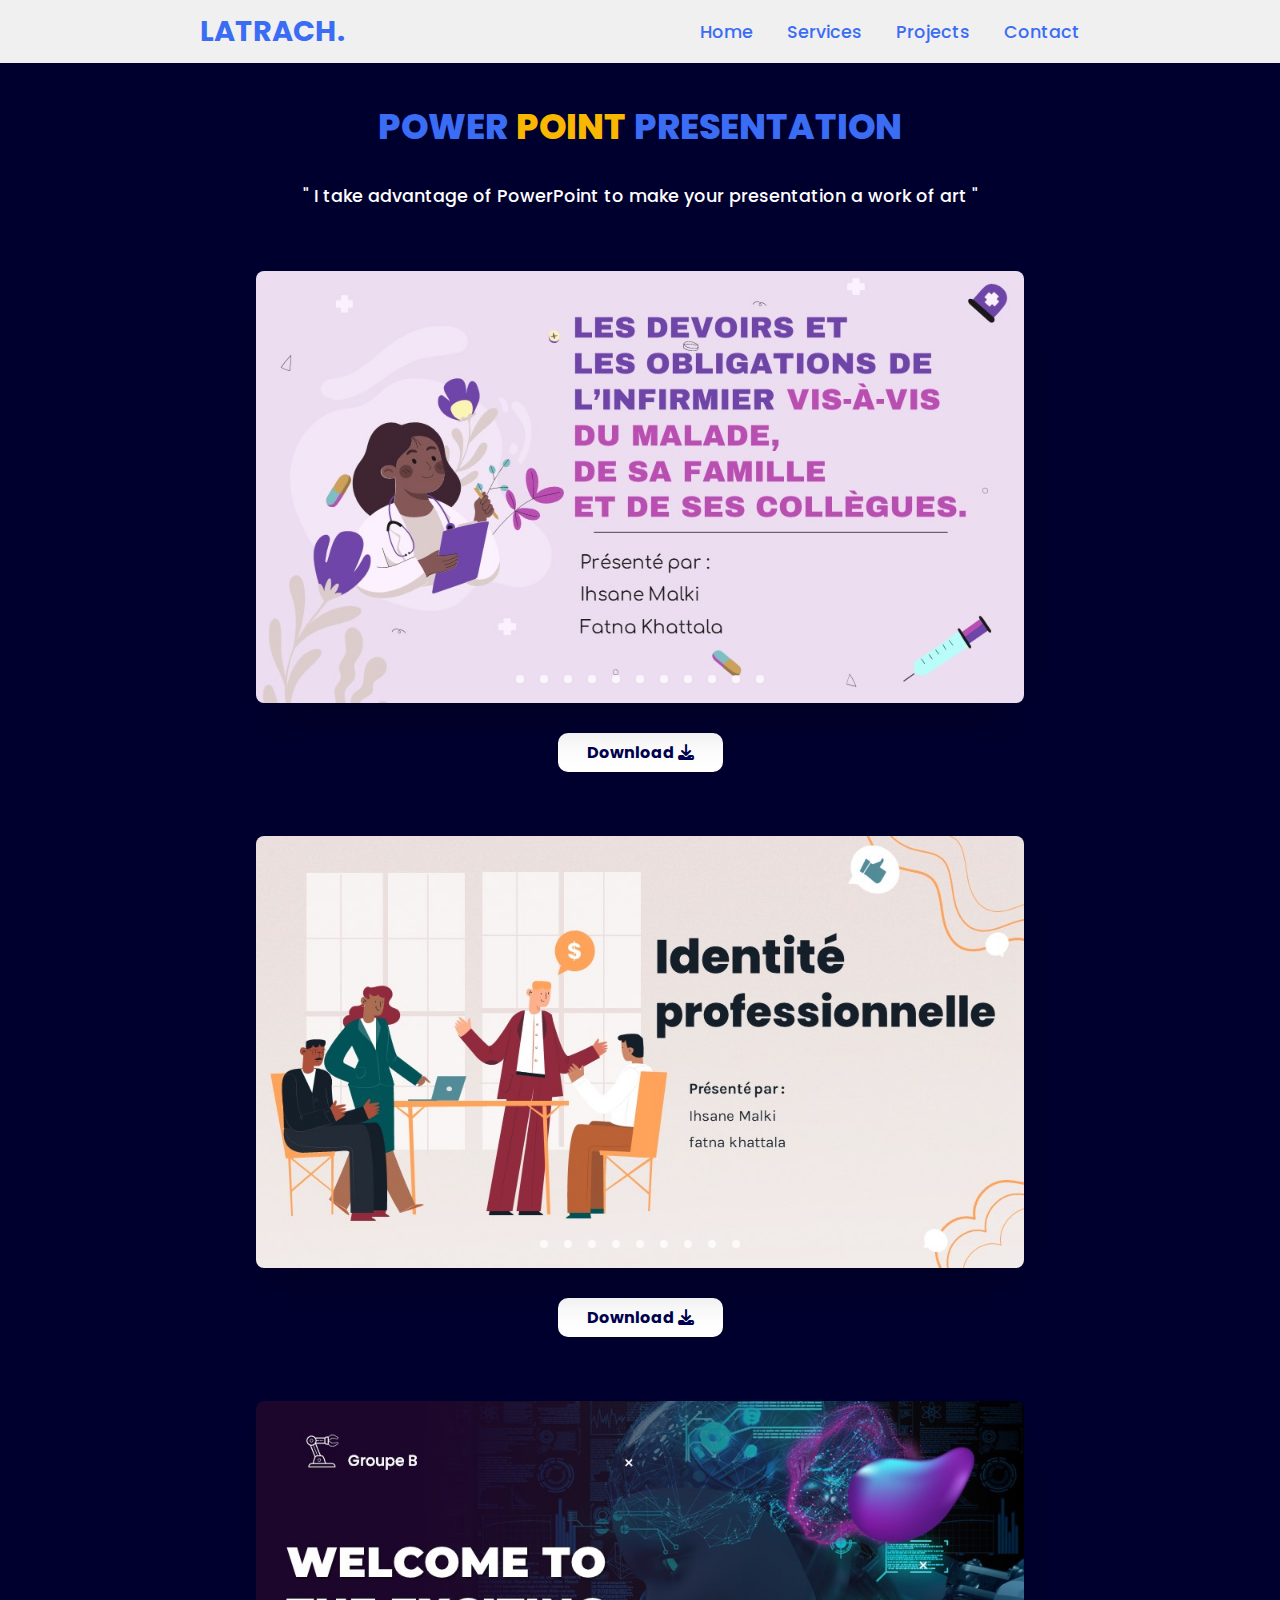
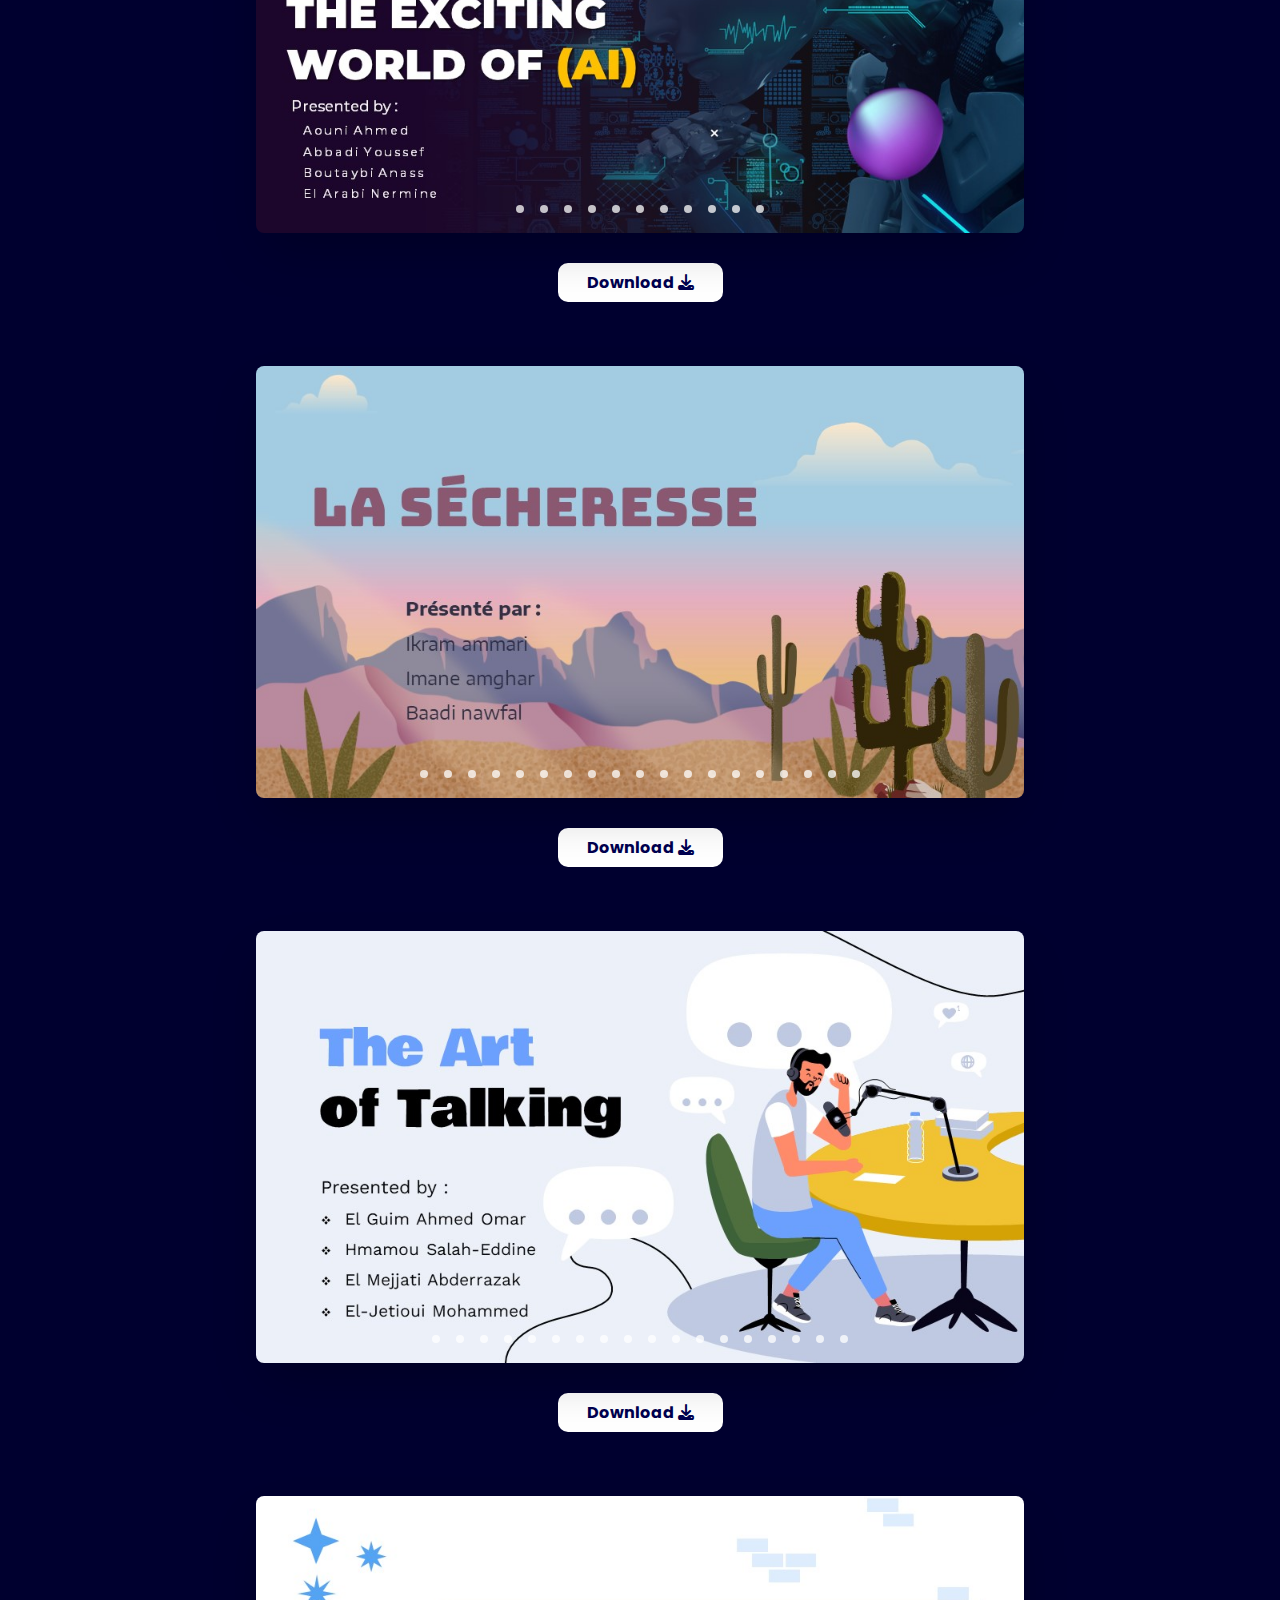
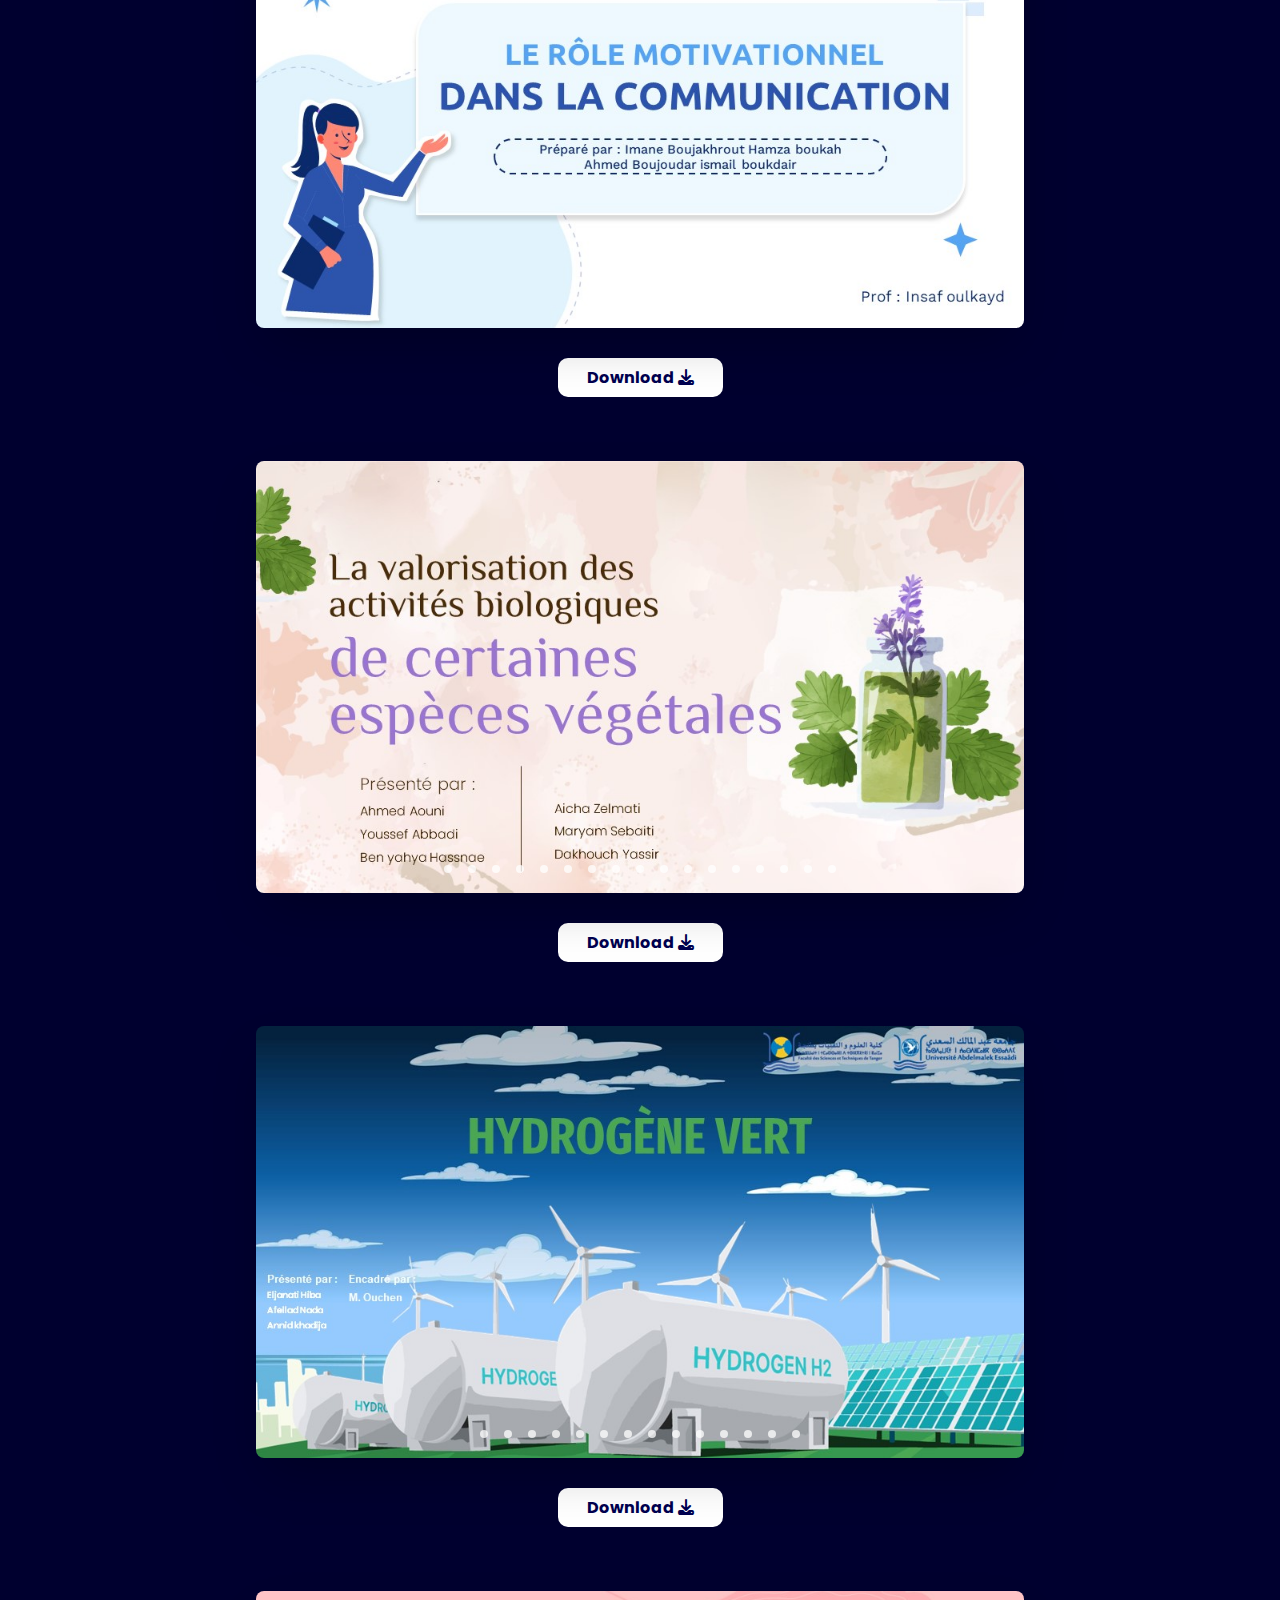
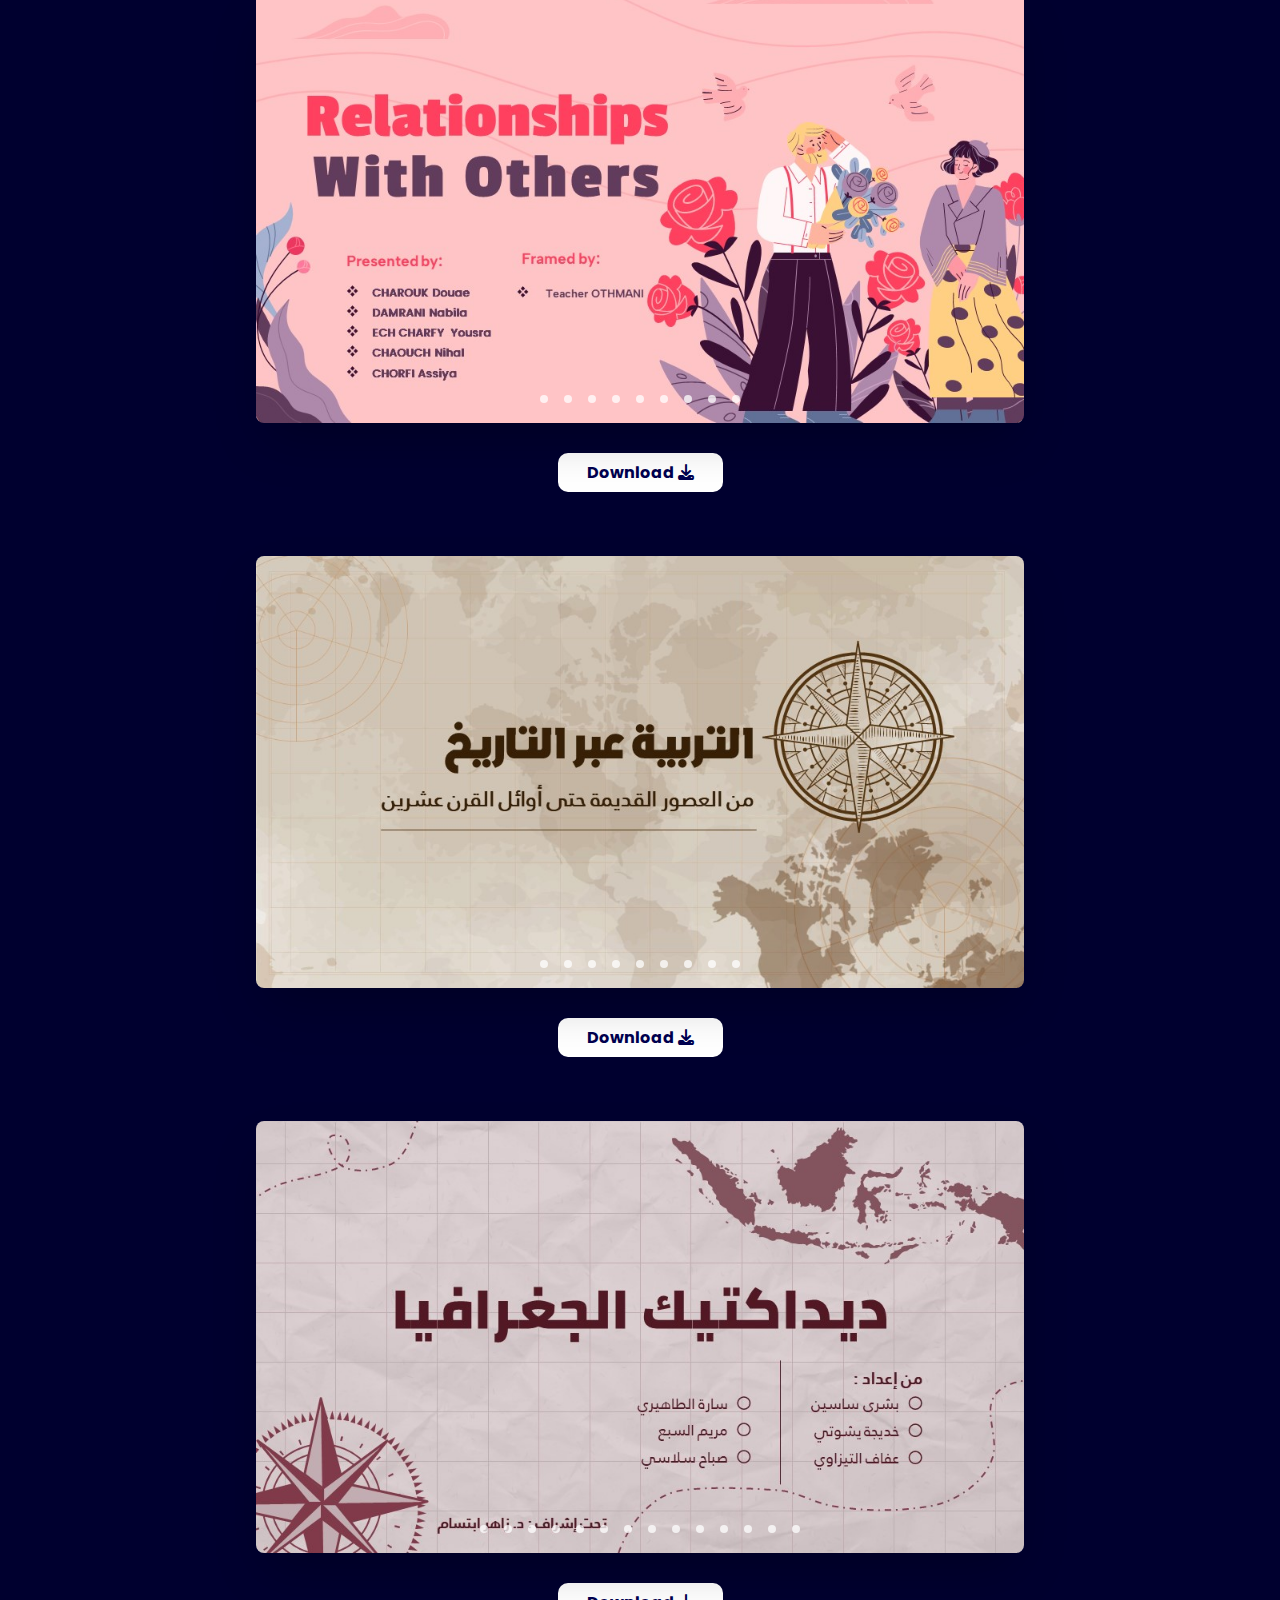
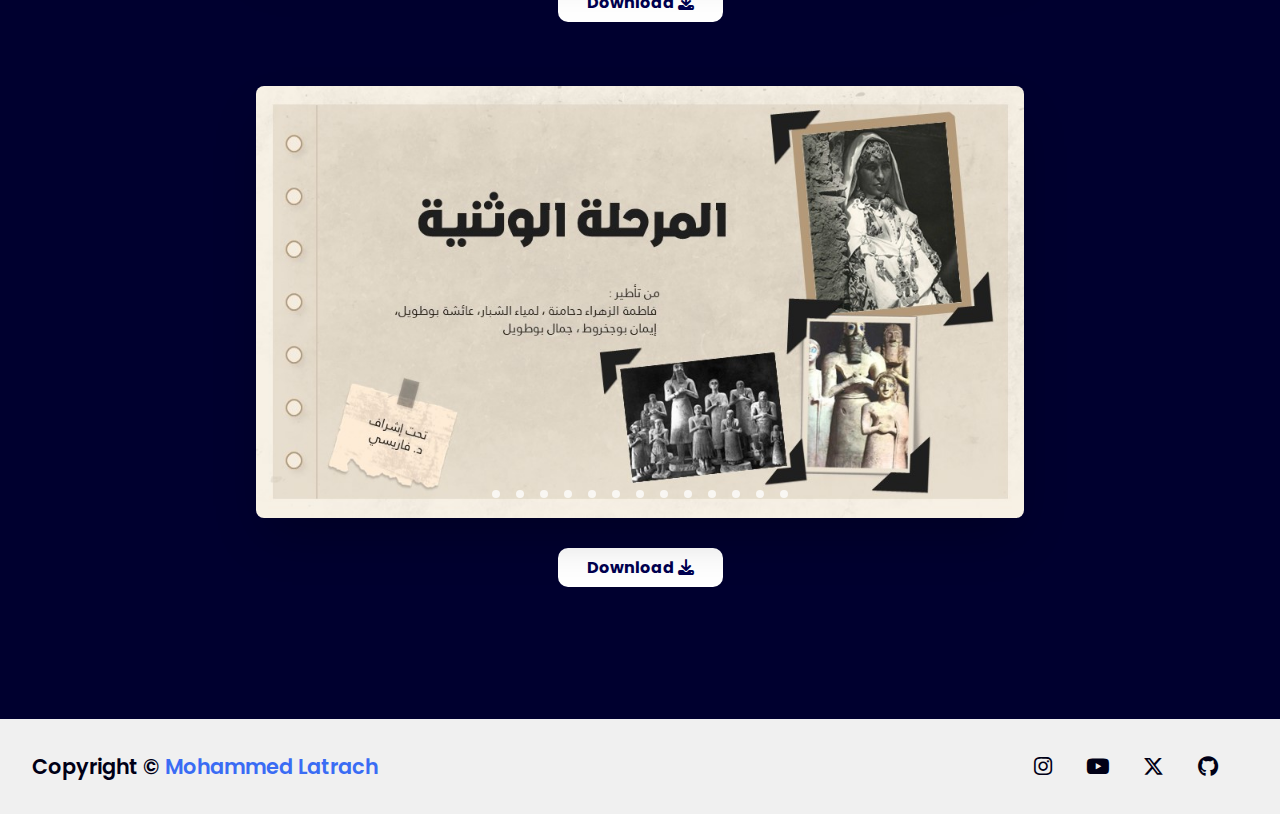
==== commit 36f1ae30: "Update ppt.html" ====
--- a/ppt.html
+++ b/ppt.html
@@ -227,11 +227,11 @@
                 <div class="slider-wrapper">
                     <div class="slider">
                         <img id="ssslide-1" src="Le rôle motivationnel dans la communication/Slide1.JPG" alt="slide-1" />
-                        <img id="ssslide-2" src="Le rôle motivationnel dans la communication/Slide2.JPG2" alt="slide-2" />
-                        <img id="ssslide-3" src="Le rôle motivationnel dans la communication/Slide3.JPG3" alt="slide-3" />
-                        <img id="ssslide-4" src="Le rôle motivationnel dans la communication/Slide4.JPG4" alt="slide-4" />
-                        <img id="ssslide-5" src="Le rôle motivationnel dans la communication/Slide5.JPG5" alt="slide-5" />
-                        <img id="ssslide-6" src="Le rôle motivationnel dans la communication/Slide6.JPG6" alt="slide-6" />
+                        <img id="ssslide-2" src="Le rôle motivationnel dans la communication/Slide2.JPG" alt="slide-2" />
+                        <img id="ssslide-3" src="Le rôle motivationnel dans la communication/Slide3.JPG" alt="slide-3" />
+                        <img id="ssslide-4" src="Le rôle motivationnel dans la communication/Slide4.JPG" alt="slide-4" />
+                        <img id="ssslide-5" src="Le rôle motivationnel dans la communication/Slide5.JPG" alt="slide-5" />
+                        <img id="ssslide-6" src="Le rôle motivationnel dans la communication/Slide6.JPG" alt="slide-6" />
                     </div>
                     <div class="slider-nav">
                         <a href="#ssslide-1"></a>
